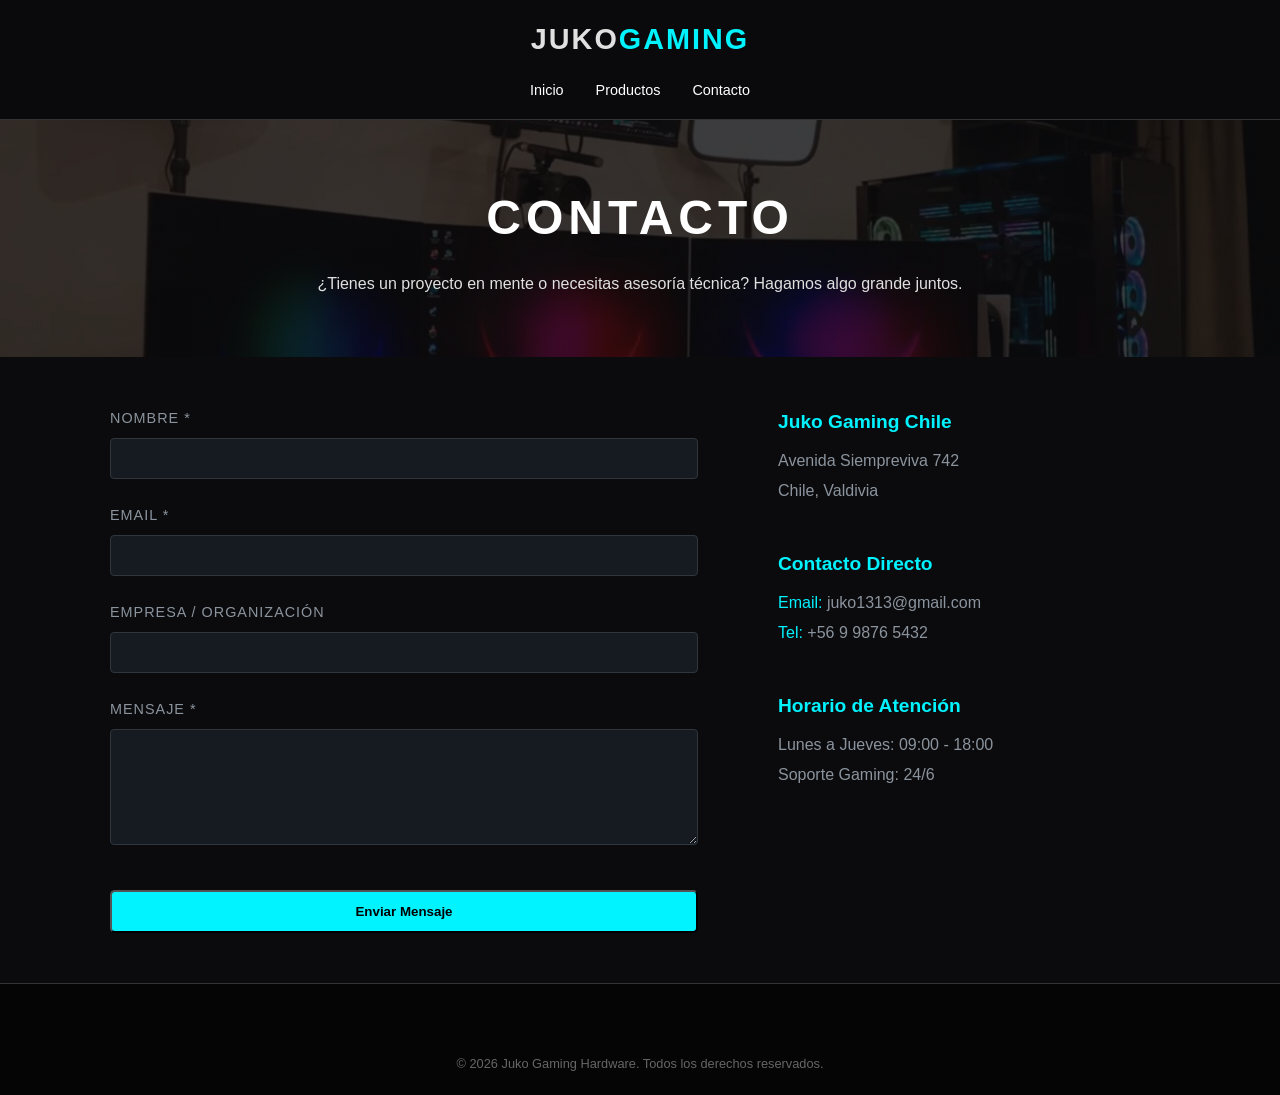
==== contacto.html @ bb5916b3 "Agregando archivos de mi proyecto" ====
<!DOCTYPE html>
<html lang="es">
<head>
    <meta charset="UTF-8">
    <meta name="viewport" content="width=device-width, initial-scale=1.0">
    <title>Contacto - Juko Gaming</title>
    <link rel="stylesheet" href="styles.css">
</head>
<body>

    <header class="navbar">
        <div class="nav-container">
            <div class="logo">JUKO<span>GAMING</span></div>
            <ul class="nav-links">
                <li><a href="index.html">Inicio</a></li>
                <li><a href="index.html">Productos</a></li>
                <li><a href="contacto.html">Contacto</a></li>
            </ul>
        </div>
    </header>

    <section class="hero-contacto">
        <h1>CONTACTO</h1>
        <p>¿Tienes un proyecto en mente o necesitas asesoría técnica? Hagamos algo grande juntos.</p>
    </section>

    <section class="container-contacto">
        <div class="contacto-wrapper">
            
            <form class="contacto-form">
                <div class="input-group">
                    <label>Nombre *</label>
                    <input type="text" required>
                </div>
                <div class="input-group">
                    <label>Email *</label>
                    <input type="email" required>
                </div>
                <div class="input-group">
                    <label>Empresa / Organización</label>
                    <input type="text">
                </div>
                <div class="input-group">
                    <label>Mensaje *</label>
                    <textarea rows="6" required></textarea>
                </div>
                <button type="submit" class="btn">Enviar Mensaje</button>
            </form>

            <div class="contacto-info">
                <div class="info-item">
                    <h3>Juko Gaming Chile</h3>
                    <p>Avenida Siempreviva 742</p>
                    <p>Chile, Valdivia</p>
                </div>

                <div class="info-item">
                    <h3>Contacto Directo</h3>
                    <p><span>Email:</span> juko1313@gmail.com</p>
                    <p><span>Tel:</span> +56 9 9876 5432</p>
                </div>

                <div class="info-item">
                    <h3>Horario de Atención</h3>
                    <p>Lunes a Jueves: 09:00 - 18:00</p>
                    <p>Soporte Gaming: 24/6</p>
                </div>
            </div>

        </div>
    </section>

    <footer>
        <div class="footer-content">
            <div class="footer-bottom">
                <p>&copy; 2026 Juko Gaming Hardware. Todos los derechos reservados.</p>
            </div>
        </div>
    </footer>

</body>
</html>
---- styles.css ----
:root {
    --neon-blue: #00f3ff;
    --dark-bg: #0b0b0d;
    --card-bg: #161b22;
}

* {
    margin: 0;
    padding: 0;
    box-sizing: border-box;
    font-family: 'Segoe UI', Tahoma, Geneva, Verdana, sans-serif;
}

body {
    background-color: var(--dark-bg);
    color: #e0e0e0;
    line-height: 1.6;
    overflow-x: hidden;
}

span { color: var(--neon-blue); }

.navbar {
    display: flex;
    justify-content: center; 
    align-items: center;
    padding: 1rem 0;
    background: rgba(11, 11, 13, 0.95);
    border-bottom: 1px solid #333;
    position: sticky;
    top: 0;
    z-index: 1000;
    height: auto; 
}

.nav-container {
    display: flex;
    flex-direction: column; 
    align-items: center;    
    gap: 10px;              
}

.logo {
    font-size: 1.8rem;
    font-weight: bold;
    letter-spacing: 2px;
    margin-bottom: 5px;
}

.nav-links {
    display: flex;
    justify-content: center; 
    list-style: none;
    gap: 2rem;              
    padding: 0;
    margin: 0;
}

.nav-links li {
    margin: 0;              
}

.nav-links a {
    text-decoration: none;
    color: #fff;
    font-size: 0.9rem;
    transition: color 0.3s;
}

.nav-links a:hover { 
    color: var(--neon-blue); 
}

.hero {
    height: 80vh;
    background: linear-gradient(rgba(0,0,0,0.6), rgba(0,0,0,0.6)), 
                url('setupxokas.webp') center/cover;
    display: flex;
    align-items: center;
    justify-content: center;
    text-align: center;
    padding: 0 20px;
}

.hero h1 {
    font-size: 3.5rem;
    margin-bottom: 1rem;
    text-shadow: 2px 2px 10px rgba(0, 212, 255, 0.5);
}

.btn {
    display: inline-block;
    padding: 12px 30px;
    background: var(--neon-blue);
    color: #000;
    text-decoration: none;
    font-weight: bold;
    border-radius: 5px;
    margin-top: 20px;
    transition: transform 0.3s;
}

.btn:hover { transform: scale(1.05); }

.info-section {
    padding: 80px 10%;
    text-align: center;
}

.grid-graficas {
    display: grid;
    grid-template-columns: repeat(2, 1fr);
    gap: 25px;
    max-width: 900px;
    margin: 40px auto;
}

details.card {
    background: var(--card-bg);
    border: 1px solid #333;
    border-radius: 15px;
    padding: 20px;
    transition: all 0.3s;
    cursor: pointer;
    list-style: none;
}

details.card:hover {
    border-color: var(--neon-blue);
    box-shadow: 0 0 20px rgba(0, 243, 255, 0.15);
}

details summary {
    list-style: none;
    outline: none;
}

details summary::-webkit-details-marker {
    display: none;
}

.card img {
    width: 100%;
    height: 220px;
    object-fit: contain;
    border-radius: 10px;
    margin-bottom: 15px;
    background: #fff; 
    padding: 15px;
}

.card h3 {
    color: var(--neon-blue);
    margin: 15px 0;
    text-transform: uppercase;
}

.info-desplegada {
    margin-top: 15px;
    padding-top: 15px;
    border-top: 1px solid #333;
    color: #8b949e;
    font-size: 0.95rem;
}

footer {
    background: #050505;
    padding: 50px 10% 20px;
    border-top: 1px solid #333;
    text-align: center;
}

.footer-bottom {
    margin-top: 20px;
    font-size: 0.8rem;
    color: #666;
}

@media (max-width: 768px) {
    .grid-graficas {
        grid-template-columns: 1fr;
    }
    .hero h1 { font-size: 2.2rem; }
}

.hero-contacto {
    text-align: center;
    padding: 60px 20px;
    background: linear-gradient(rgba(11, 11, 13, 0.8), rgba(11, 11, 13, 0.8)), 
                url('setupxokas.webp') center/cover;
}

.hero-contacto h1 {
    font-size: 3rem;
    letter-spacing: 5px;
    color: #fff;
    margin-bottom: 15px;
}

.container-contacto {
    max-width: 1100px;
    margin: 50px auto;
    padding: 0 20px;
}

.contacto-wrapper {
    display: grid;
    grid-template-columns: 1.5fr 1fr; /* Formulario más ancho que la info */
    gap: 80px;
}

.contacto-form {
    display: flex;
    flex-direction: column;
    gap: 25px;
}

.input-group {
    display: flex;
    flex-direction: column;
    gap: 8px;
}

.input-group label {
    font-size: 0.9rem;
    color: #8b949e;
    text-transform: uppercase;
    letter-spacing: 1px;
}

.input-group input, 
.input-group textarea {
    background: #161b22;
    border: 1px solid #30363d;
    padding: 12px;
    border-radius: 4px;
    color: #fff;
    outline: none;
    transition: border-color 0.3s;
}

.input-group input:focus, 
.input-group textarea:focus {
    border-color: var(--neon-blue);
}

.contacto-info {
    display: flex;
    flex-direction: column;
    gap: 40px;
}

.info-item h3 {
    color: var(--neon-blue);
    margin-bottom: 10px;
    font-size: 1.2rem;
}

.info-item p {
    color: #8b949e;
    margin-bottom: 5px;
}

@media (max-width: 768px) {
    .contacto-wrapper {
        grid-template-columns: 1fr;
        gap: 50px;
    }
    
    .hero-contacto h1 {
        font-size: 2rem;
    }
}
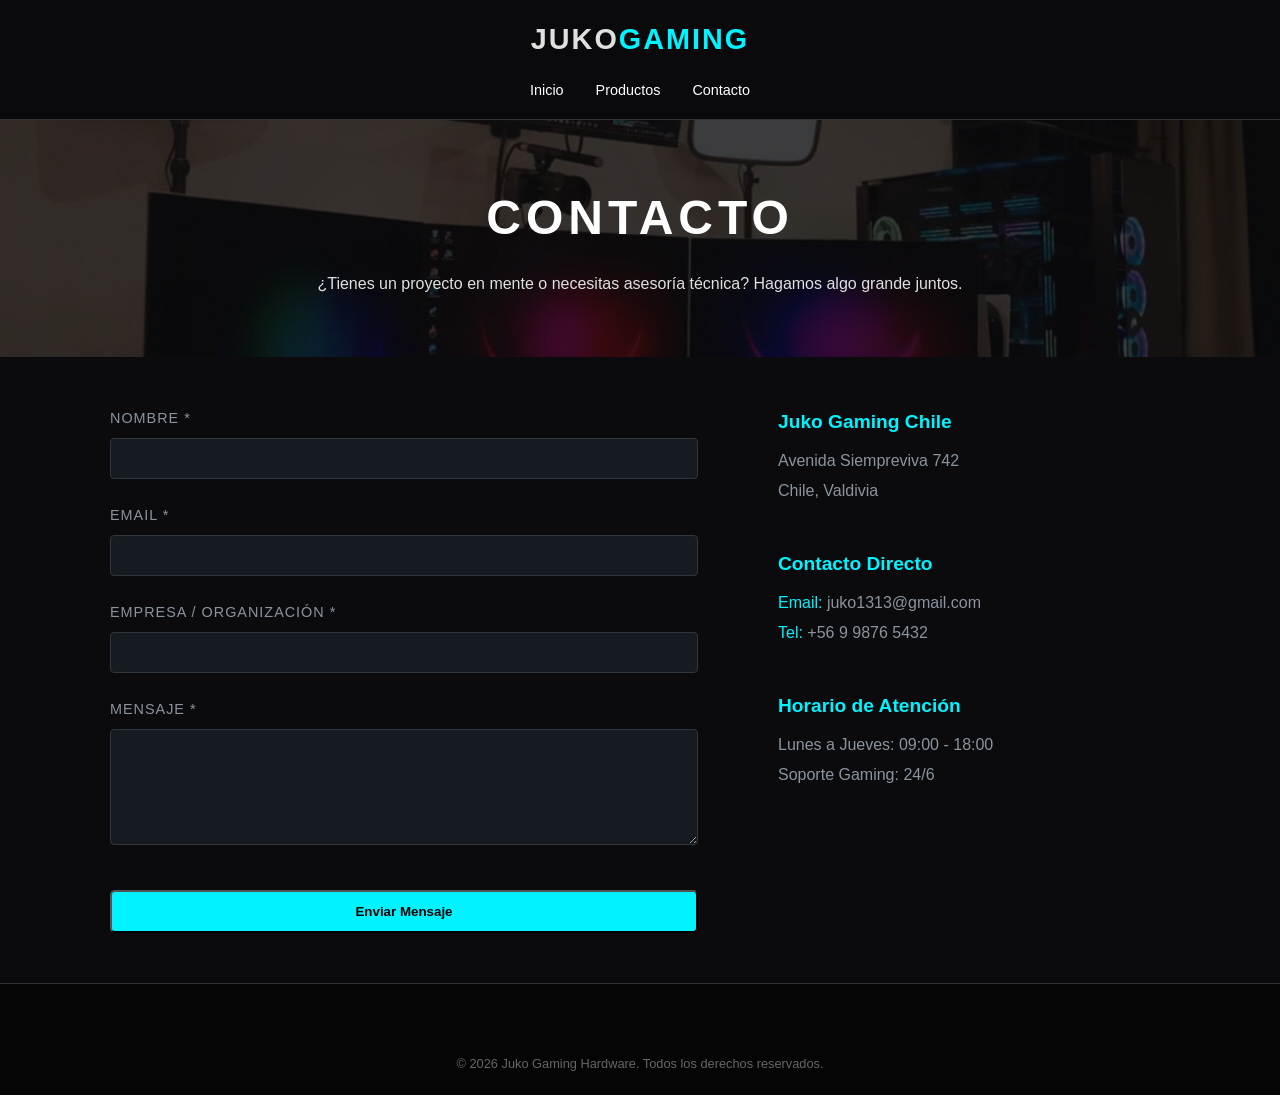
==== commit d0067195: "Formulario actualizado Added error handling and validation for contact form fields." ====
--- a/contacto.html
+++ b/contacto.html
@@ -5,6 +5,15 @@
     <meta name="viewport" content="width=device-width, initial-scale=1.0">
     <title>Contacto - Juko Gaming</title>
     <link rel="stylesheet" href="styles.css">
+    <style>
+        /* Estilo simple para mostrar los errores debajo de cada campo en color rojo */
+        .error-message {
+            color: #ff4a57;
+            font-size: 0.85rem;
+            margin-top: 5px;
+            display: none;
+        }
+    </style>
 </head>
 <body>
 
@@ -27,22 +36,26 @@
     <section class="container-contacto">
         <div class="contacto-wrapper">
             
-            <form class="contacto-form">
+            <form class="contacto-form" id="formContacto" novalidate>
                 <div class="input-group">
                     <label>Nombre *</label>
-                    <input type="text" required>
+                    <input type="text" id="nombre">
+                    <div class="error-message" id="error-nombre">Por favor, ingrese un nombre válido (mínimo 3 caracteres).</div>
                 </div>
                 <div class="input-group">
                     <label>Email *</label>
-                    <input type="email" required>
+                    <input type="email" id="email">
+                    <div class="error-message" id="error-email">Ingrese un correo electrónico con formato válido.</div>
                 </div>
                 <div class="input-group">
-                    <label>Empresa / Organización</label>
-                    <input type="text">
+                    <label>Empresa / Organización *</label>
+                    <input type="text" id="empresa">
+                    <div class="error-message" id="error-empresa">Este campo no puede quedar vacío.</div>
                 </div>
                 <div class="input-group">
                     <label>Mensaje *</label>
-                    <textarea rows="6" required></textarea>
+                    <textarea rows="6" id="mensaje"></textarea>
+                    <div class="error-message" id="error-mensaje">El mensaje debe tener al menos 10 caracteres.</div>
                 </div>
                 <button type="submit" class="btn">Enviar Mensaje</button>
             </form>
@@ -78,5 +91,69 @@
         </div>
     </footer>
 
+    <script>
+        document.getElementById('formContacto').addEventListener('submit', function(evento) {
+            evento.preventDefault(); 
+
+            const nombre = document.getElementById('nombre').value.trim();
+            const email = document.getElementById('email').value.trim();
+            const empresa = document.getElementById('empresa').value.trim();
+            const mensaje = document.getElementById('mensaje').value.trim();
+
+            document.querySelectorAll('.error-message').forEach(error => error.style.display = 'none');
+
+            let formularioValido = true;
+
+            if (nombre.length < 3) {
+                document.getElementById('error-nombre').style.display = 'block';
+                formularioValido = false;
+            }
+
+            const regexEmail = /^[^\s@]+@[^\s@]+\.[^\s@]+$/;
+            if (!regexEmail.test(email)) {
+                document.getElementById('error-email').style.display = 'block';
+                formularioValido = false;
+            }
+
+            if (empresa === "") {
+                document.getElementById('error-empresa').style.display = 'block';
+                formularioValido = false;
+            }
+
+            if (mensaje.length < 10) {
+                document.getElementById('error-mensaje').style.display = 'block';
+                formularioValido = false;
+            }
+
+            if (formularioValido) {
+
+                const nClean = nombre.replace(/"/g, '""');
+                const eClean = email.replace(/"/g, '""');
+                const empClean = empresa.replace(/"/g, '""');
+                const mClean = mensaje.replace(/"/g, '""');
+
+                const cabeceras = "Nombre,Email,Empresa,Mensaje\n";
+                const datosFila = `"${nClean}","${eClean}","${empClean}","${mClean}"\n`;
+                const contenidoCSV = cabeceras + datosFila;
+
+                const blob = new Blob([contenidoCSV], { type: 'text/csv;charset=utf-8;' });
+                const linkDescarga = document.createElement("a");
+                const url = URL.createObjectURL(blob);
+                
+                linkDescarga.setAttribute("href", url);
+                linkDescarga.setAttribute("download", "registro_contacto.csv");
+                linkDescarga.style.visibility = 'hidden';
+
+                document.body.appendChild(linkDescarga);
+                linkDescarga.click();
+                document.body.removeChild(linkDescarga);
+
+                alert("formulario enviado");
+
+                document.getElementById('formContacto').reset();
+            }
+        });
+    </script>
+
 </body>
-</html>+</html>
